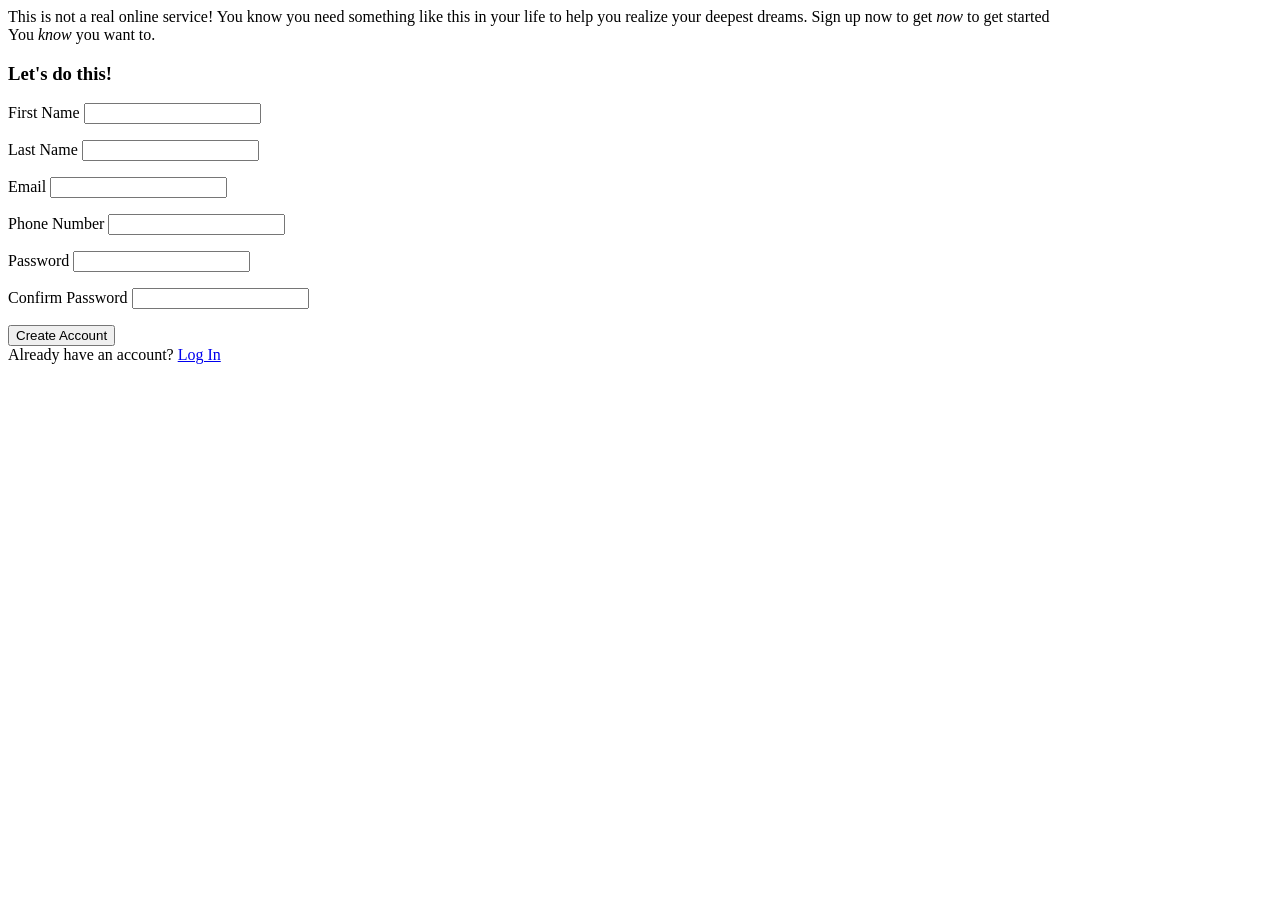
==== sign-up.html @ 403098c3 "updated barebones html structure" ====
<!DOCTYPE html>
<html lang="en">
<head>
    <meta charset="UTF-8">
    <meta http-equiv="X-UA-Compatible" content="IE=edge">
    <meta name="viewport" content="width=device-width, initial-scale=1.0">
    <title>Sign Up</title>
    <link rel="stylesheet" href="sign-up.css">
</head>
<body>
    <div>
        This is not a real online service! You know you need something like this in your life to help you realize your deepest dreams. Sign up now to get <em>now</em> to get started
    </div>
    <div>
        You <em>know</em> you want to.
    </div>
    <h3>Let's do this!</h3>
    <form action="random url" method="post">

        <p>
            <label for="first_name">First Name</label>
            <input type="text" id="first_name" name="first_name" />
        </p>

        <p>
            <label for="last_name">Last Name</label>
            <input type="text" id="last_name" name="last_name" />
        </p>

        <p>
            <label for="email">Email</label>
            <input type="email" id="email" name="email" />
        </p>

        <p>
            <label for="phone_number">Phone Number</label>
            <input type="tel" id="phone_number" name="phone_number" />
        </p>

        <p>
            <label for="pwd">Password</label>
            <input type="password" id="pwd" name="pwd" required />
        </p>

        <p>
            <label for="confirmpwd">Confirm Password</label>
            <input type="password" id="confirmpwd" name="confirmpwd" required />
        </p>
        <button>Create Account</button>
        <div>Already have an account? <a href="randomurl">Log In</a></div>
    </form>
    
</body>
</html>
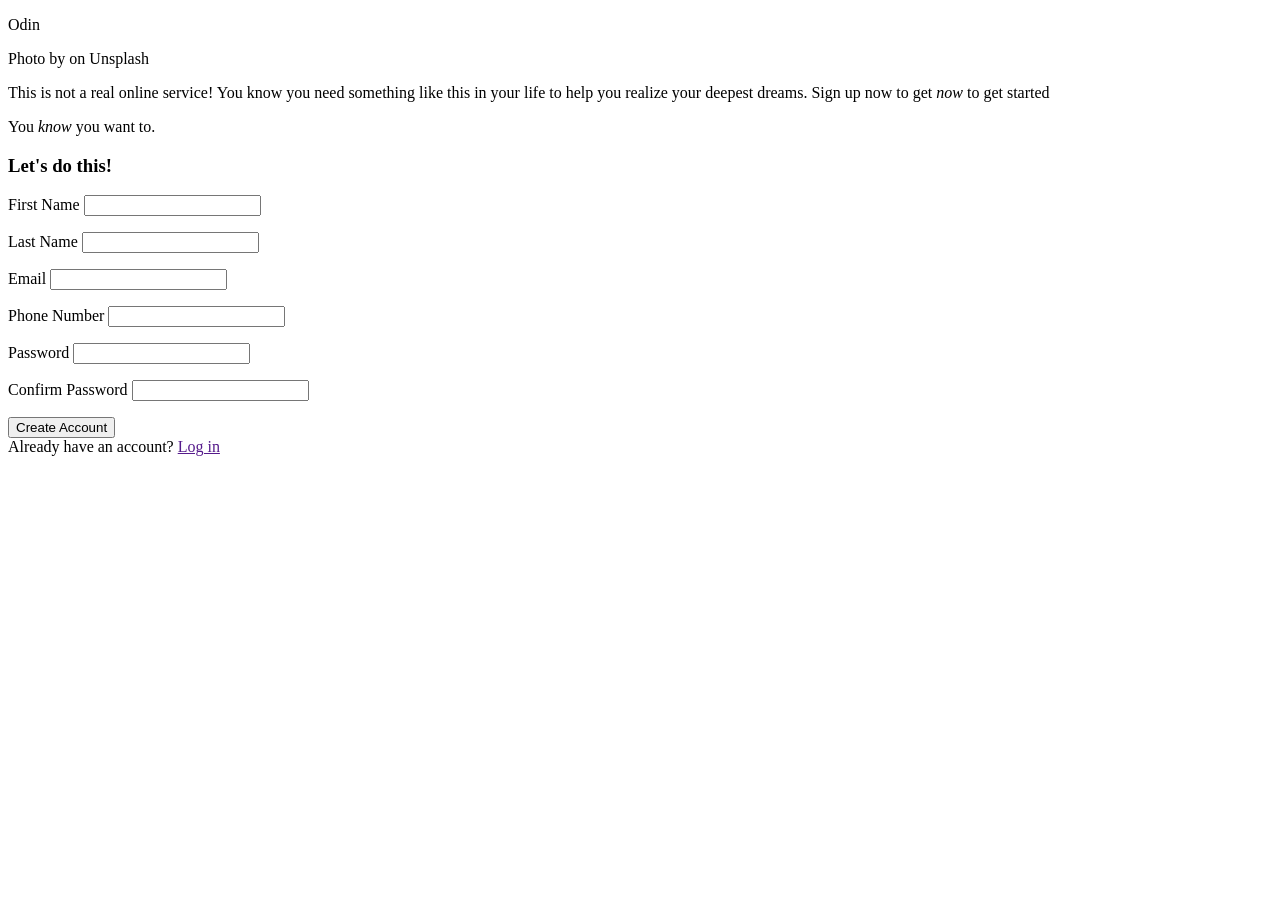
==== commit c75e857d: "updated html" ====
--- a/sign-up.html
+++ b/sign-up.html
@@ -8,47 +8,52 @@
     <link rel="stylesheet" href="sign-up.css">
 </head>
 <body>
-    <div>
-        This is not a real online service! You know you need something like this in your life to help you realize your deepest dreams. Sign up now to get <em>now</em> to get started
+    <div class="container">
+        <div class="left">
+            <div>
+                <p>Odin</p>
+            </div>
+            <div>Photo by on Unsplash</div>
+        </div>
+        <div class="right">
+            <div class="introduction">
+                <p>
+                    This is not a real online service! You know you need something like this in your life to help you realize your deepest dreams. Sign up now to get <em>now</em> to get started
+                </p>
+                <p>
+                    You <em>know</em> you want to.
+                </p>
+            </div>
+            <form>
+                <h3>Let's do this!</h3>
+                <p>
+                    <label for="first_name">First Name</label>
+                    <input type="text" id="first_name" name="first_name" />
+                </p>
+                <p>
+                    <label for="last_name">Last Name</label>
+                    <input type="text" id="last_name" name="last_name" />
+                </p>
+                <p>
+                    <label for="email">Email</label>
+                    <input type="email" id="email" name="email" />
+                </p>
+                <p>
+                    <label for="phone_number">Phone Number</label>
+                    <input type="tel" id="phone_number" name="phone_number" />
+                </p>
+                <p>
+                    <label for="pwd">Password</label>
+                    <input type="password" id="pwd" name="pwd" required />
+                </p>
+                <p>
+                    <label for="confirmpwd">Confirm Password</label>
+                    <input type="password" id="confirmpwd" name="confirmpwd" required />
+                </p>
+                <button type="submit">Create Account</button>
+            </form>
+            <div>Already have an account? <a href="">Log in</a></div>
+        </div>
     </div>
-    <div>
-        You <em>know</em> you want to.
-    </div>
-    <h3>Let's do this!</h3>
-    <form action="random url" method="post">
-
-        <p>
-            <label for="first_name">First Name</label>
-            <input type="text" id="first_name" name="first_name" />
-        </p>
-
-        <p>
-            <label for="last_name">Last Name</label>
-            <input type="text" id="last_name" name="last_name" />
-        </p>
-
-        <p>
-            <label for="email">Email</label>
-            <input type="email" id="email" name="email" />
-        </p>
-
-        <p>
-            <label for="phone_number">Phone Number</label>
-            <input type="tel" id="phone_number" name="phone_number" />
-        </p>
-
-        <p>
-            <label for="pwd">Password</label>
-            <input type="password" id="pwd" name="pwd" required />
-        </p>
-
-        <p>
-            <label for="confirmpwd">Confirm Password</label>
-            <input type="password" id="confirmpwd" name="confirmpwd" required />
-        </p>
-        <button>Create Account</button>
-        <div>Already have an account? <a href="randomurl">Log In</a></div>
-    </form>
-    
 </body>
 </html>
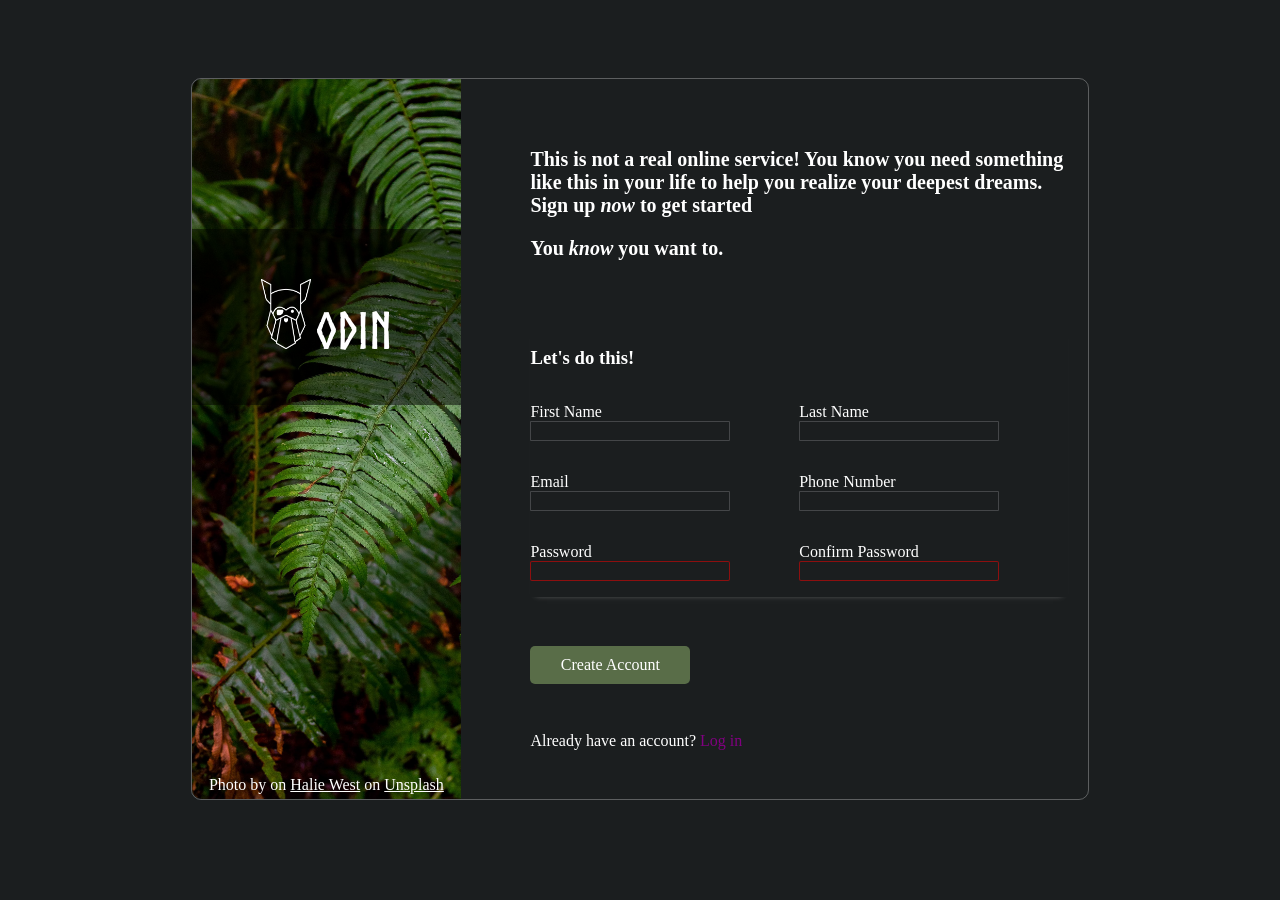
==== commit 66881898: "final edits to html and css" ====
--- a/sign-up.html
+++ b/sign-up.html
@@ -10,15 +10,15 @@
 <body>
     <div class="container">
         <div class="left">
-            <div>
-                <p>Odin</p>
+            <div class="icon-holder">
+                <p class="icon">Odin</p>
             </div>
-            <div>Photo by on Unsplash</div>
+            <div class="image-credit">Photo by on <a class ="credit" href="">Halie West</a> on <a class ="credit" href="">Unsplash</a></div>
         </div>
         <div class="right">
             <div class="introduction">
                 <p>
-                    This is not a real online service! You know you need something like this in your life to help you realize your deepest dreams. Sign up now to get <em>now</em> to get started
+                    This is not a real online service! You know you need something like this in your life to help you realize your deepest dreams. Sign up <em>now</em> to get started
                 </p>
                 <p>
                     You <em>know</em> you want to.
@@ -26,33 +26,40 @@
             </div>
             <form>
                 <h3>Let's do this!</h3>
-                <p>
-                    <label for="first_name">First Name</label>
-                    <input type="text" id="first_name" name="first_name" />
-                </p>
-                <p>
-                    <label for="last_name">Last Name</label>
-                    <input type="text" id="last_name" name="last_name" />
-                </p>
-                <p>
-                    <label for="email">Email</label>
-                    <input type="email" id="email" name="email" />
-                </p>
-                <p>
-                    <label for="phone_number">Phone Number</label>
-                    <input type="tel" id="phone_number" name="phone_number" />
-                </p>
-                <p>
-                    <label for="pwd">Password</label>
-                    <input type="password" id="pwd" name="pwd" required />
-                </p>
-                <p>
-                    <label for="confirmpwd">Confirm Password</label>
-                    <input type="password" id="confirmpwd" name="confirmpwd" required />
-                </p>
-                <button type="submit">Create Account</button>
+                <div class="row">
+                    <p class="column">
+                        <label for="first_name">First Name</label>
+                        <input type="text" id="first_name" name="first_name" />
+                    </p>
+                    <p class="column">
+                        <label for="last_name">Last Name</label>
+                        <input type="text" id="last_name" name="last_name" />
+                    </p>
+                </div>
+                <div class="row">
+                    <p class="column">
+                        <label for="email">Email</label>
+                        <input type="email" id="email" name="email" />
+                    </p>
+                    <p class="column">
+                        <label for="phone_number">Phone Number</label>
+                        <input type="tel" id="phone_number" name="phone_number" />
+                    </p>
+                </div>
+                
+                <d class="row">
+                    <p class="column">
+                        <label for="pwd">Password</label>
+                        <input type="password" id="pwd" name="pwd" required />
+                    </p>
+                    <p class="column">
+                        <label for="confirmpwd">Confirm Password</label>
+                        <input type="password" id="confirmpwd" name="confirmpwd" required />
+                    </p>
+                </d>
             </form>
-            <div>Already have an account? <a href="">Log in</a></div>
+            <button type="submit">Create Account</button>
+            <div>Already have an account? <a class="log" href="">Log in</a></div>
         </div>
     </div>
 </body>
--- a/sign-up.css
+++ b/sign-up.css
@@ -0,0 +1,166 @@
+@font-face{
+    font-family: odinFont;
+    src: url("fonts/Norse-Bold.otf")
+}
+button,
+input,
+select,
+textarea {
+    font-family: inherit;
+    font-size: 100%;
+}
+
+input,
+textarea,
+select,
+button {
+    width: 200px;
+    padding: 0;
+    margin: 0;
+    box-sizing: border-box;
+    background-color: #1b1e1f;
+    border: 1px solid rgb(229, 231, 235,0.2);
+    border-radius: 1px;
+}
+
+html {
+    background-color: #1b1e1f;
+}
+body {
+    display: flex;
+    justify-content: center;
+}
+.container,
+.left,
+.right {
+    display: flex;
+}
+.container{
+    min-height: 80vh;
+    width: 70vw;
+    justify-content: space-between;
+    border: 1px solid rgba(245, 245, 245, 0.3);
+    border-radius: 10px;
+    margin: 70px;
+}
+.left {
+    flex-direction: column;
+    justify-content: space-between;
+    background-image: url("images/halie-west-25xggax4bSA-unsplash.jpg");
+    background-size: cover;
+    border-top-left-radius: 10px;
+    border-bottom-left-radius: 10px;
+    color: white;
+    align-items: center;
+    width: 30%;
+}
+.icon-holder {
+    display: flex;
+    background-color: rgb(0, 0, 0, 0.5);
+    margin-top: 150px;
+    width: 100%;
+    height: auto;
+    justify-content: center;
+    align-items: center;
+    font-family: odinFont;
+    font-size: 50px;
+}
+.icon::before {
+    content: "";
+    background-image: url("images/odin-lined.png");
+    background-size: 50px 70px;
+    display: inline-block;
+    width: 50px;
+    height: 70px;
+    margin-right: 5px;
+}
+.image-credit {
+    text-align: center;
+    font-weight: 400;
+    margin-bottom: 5px;
+}
+a.credit:link {
+    color: white;
+}
+a.credit:visited {
+    color: white;
+}
+a.credit:hover {
+    color: aqua;
+}
+a.credit:active {
+    color: blue;
+}
+
+.right {
+    flex-direction: column;
+    justify-content: space-evenly;
+    width: 60%;
+    color: white;
+    margin-right: 20px;
+}
+.introduction {
+    font-size: 20px;
+    font-weight: bold;
+}
+
+#pwd:invalid,
+#confirmpwd:invalid {
+    border: 1px solid rgb(255, 0, 0,0.5);
+    border-radius: 2px;
+}
+
+form {
+    display: flex;
+    flex-direction: column;
+    box-shadow: 0 4px 6px -6px #888888;
+    width:100%;
+    
+}
+
+form p {
+    display: flex;
+    flex-direction: column;
+}
+
+.row {
+    display: flex;
+    flex-direction: row;
+    flex-wrap: wrap;
+    width: 100%;
+  }
+  
+  .column {
+    display: flex;
+    flex-direction: column;
+    flex-basis: 100%;
+    flex: 1;
+  }
+
+button {
+    padding: 10px;
+    border-radius:5px;
+    border: none;
+    background-color: #596D48;
+    color: white;
+    width: 10rem;
+}
+
+a.log:link {
+    color: #596D48;
+    text-decoration: none;
+}
+
+a.log:visited {
+    color: purple;
+    text-decoration: none;
+}
+
+a.log:hover {
+    color: aqua;
+    text-decoration: none;
+}
+a.log:active {
+    color: blue;
+    text-decoration: none;
+}
